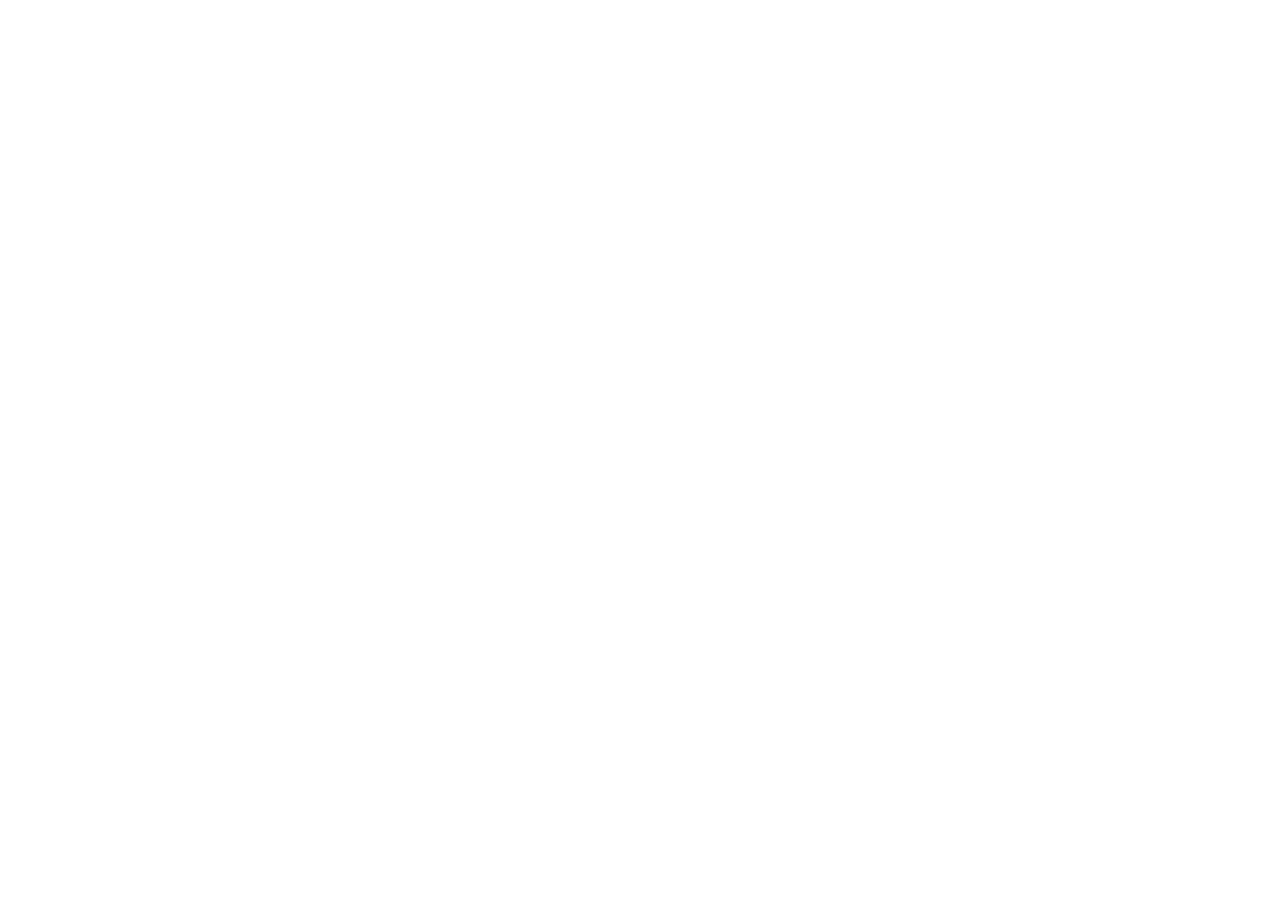
==== pages/competences.html @ e19094a7 "first commit" ====
<!DOCTYPE html>
<html lang="fr">
<head>
    <meta charset="UTF-8">
    <meta name="viewport" content="width=device-width, initial-scale=1.0">
    <link rel="stylesheet" href="../assets/css/style.css">
    <!-- link font awesome -->
    <link rel="stylesheet" href="https://cdnjs.cloudflare.com/ajax/libs/font-awesome/6.5.2/css/all.min.css">
    <title>Compétences - Portfolio</title>
</head>
<body>
    <main>
    </main>
</body>
</html>
---- assets/css/style.css ----
@import url("https://fonts.googleapis.com/css2?family=Source+Code+Pro:ital,wght@0,200..900;1,200..900&display=swap");

:root {
  --black: #000;
  --white: #fff;
  --darkbordeau: #85182a;
  --lightbordeau: #db5e6f;
  --verylightbordeau: #da1e3767;
  --lightgrey: #e1e1e1;
}

/**************general**************/

* {
  margin: 0;
  padding: 0;
}

body {
  font-family: "Source Code Pro", monospace;
  display: grid;
  grid-template-columns: 3;
  grid-template-rows: 3;
  gap: 40px;
  max-width: 1200px;
  margin: auto;
}

li {
  list-style-type: none;
}

a {
  text-decoration: none;
}

/**************general**************/

/**************navbar JULIETTE**************/

/**************navbar JULIETTE**************/

/**************acceuil JULIETTE**************/

/**************acceuil JULIETTE**************/



/**************contact SOUMAYA**************/

/**************contact SOUMAYA**************/



/**************competences REBECCA**************/

/**************competences REBECCA**************/




/**************projets SIHEM**************/

/**************projets SIHEM**************/

/**************footer SIHEM**************/

/**************footer SIHEM**************/
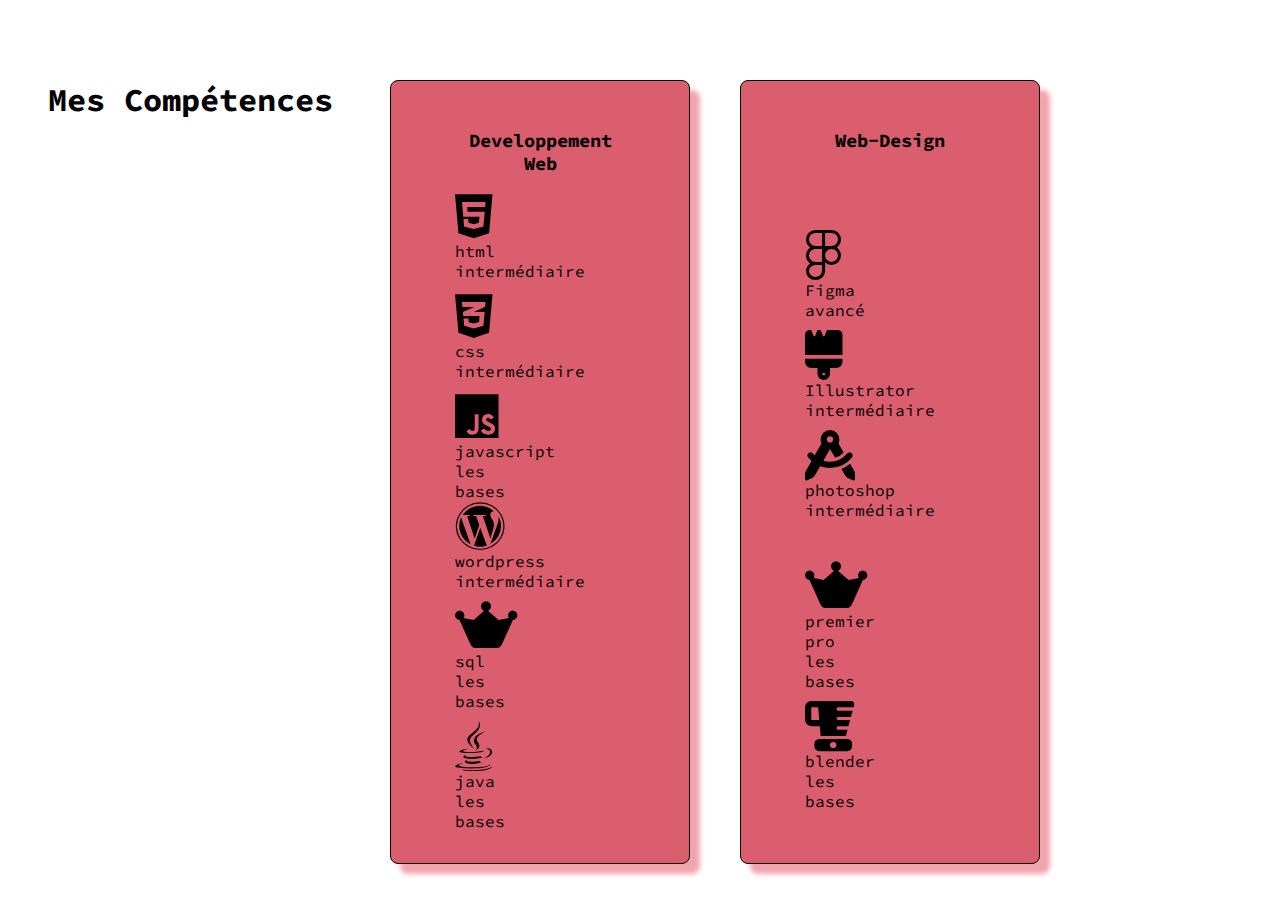
==== commit 93c554c4: "maj html css" ====
--- a/pages/competences.html
+++ b/pages/competences.html
@@ -1,15 +1,97 @@
 <!DOCTYPE html>
 <html lang="fr">
-<head>
-    <meta charset="UTF-8">
-    <meta name="viewport" content="width=device-width, initial-scale=1.0">
-    <link rel="stylesheet" href="../assets/css/style.css">
+  <head>
+    <meta charset="UTF-8" />
+    <meta name="viewport" content="width=device-width, initial-scale=1.0" />
+    <link rel="stylesheet" href="../assets/css/style.css" />
     <!-- link font awesome -->
-    <link rel="stylesheet" href="https://cdnjs.cloudflare.com/ajax/libs/font-awesome/6.5.2/css/all.min.css">
+    <link
+      rel="stylesheet"
+      href="https://cdnjs.cloudflare.com/ajax/libs/font-awesome/6.5.2/css/all.min.css"
+    />
     <title>Compétences - Portfolio</title>
-</head>
-<body>
+  </head>
+  <body>
     <main>
+      <section id="grid_containers_c">
+        <h1 id="titre_competences">Mes Compétences</h1>
+        <div class="dev-container">
+          <!-- CONTAINER DEV WEB -->
+          <h3 id="dev">Developpement Web</h3>
+          <div class="skill1">
+            <!-- CONTAINER 1 -->
+            <div class="data">
+              <i class="fa-brands fa-html5"></i>
+              <p>html</p>
+              <p>intermédiaire</p>
+            </div>
+            <div class="data">
+              <i class="fa-brands fa-css3-alt"></i>
+              <p>css</p>
+              <p>intermédiaire</p>
+            </div>
+            <div class="data">
+              <i class="fa-brands fa-js"></i>
+              <p>javascript</p>
+              <p>les bases</p>
+            </div>
+          </div>
+          <div class="skill2">
+            <!-- CONTAINER 2 -->
+            <div class="data">
+              <i class="fa-brands fa-wordpress"></i>
+              <p>wordpress</p>
+              <p>intermédiaire</p>
+            </div>
+            <div class="data">
+            <i class="fa-brands fa-web-awesome"></i>
+              <p>sql</p>
+              <p>les bases</p>
+            </div>
+            <div class="data">
+              <i class="fa-brands fa-java"></i>
+              <p>java</p>
+              <p>les bases</p>
+            </div>
+          </div>
+        </div>
+        <div class="webdesign-container">
+          <!-- CONTAINER WEB DESIGN -->
+          <h3 id="webdesign">Web-Design</h3>
+          <div class="skill3">
+            <!-- CONTAINER 3 -->
+            <div class="skill">
+              <i class="fa-brands fa-figma"></i>
+              <p>Figma</p>
+              <p>avancé</p>
+            </div>
+            <div class="skill">
+              <i class="fa-solid fa-brush"></i>
+              <p>Illustrator</p>
+              <p>intermédiaire</p>
+            </div>
+            <div class="skill">
+              <i class="fa-solid fa-compass-drafting"></i>
+              <p>photoshop</p>
+              <p>intermédiaire</p>
+            </div>
+          </div>
+          <div class="skill4">
+            <!-- CONTAINER 4 -->
+            <div class="skill">
+              <i class="fa-brands fa-web-awesome"></i>
+              <p>premier pro</p>
+              <p>les bases</p>
+            </div>
+            <div class="skill">
+              <i class="fa-solid fa-blender"></i>
+              <p>blender</p>
+              <p>les bases</p>
+            </div>
+            </div>
+          </div>
+        </div>
+      </section>
     </main>
-</body>
-</html>+  </body>
+</html>
--- a/assets/css/style.css
+++ b/assets/css/style.css
@@ -18,10 +18,6 @@
 
 body {
   font-family: "Source Code Pro", monospace;
-  display: grid;
-  grid-template-columns: 3;
-  grid-template-rows: 3;
-  gap: 40px;
   max-width: 1200px;
   margin: auto;
 }
@@ -44,20 +40,72 @@
 
 /**************acceuil JULIETTE**************/
 
-
-
 /**************contact SOUMAYA**************/
 
 /**************contact SOUMAYA**************/
 
+/**************competences REBECCA**************/
+/* CSS H1 */
 
+#titre_competences {
+  text-align: center;
+}
+
+/* CSS H3 */
+
+#dev,
+#webdesign {
+  padding-bottom: 1rem;
+  padding-top: 1rem;
+  text-align: center;
+}
+
+/* CSS DISPLAY GRID DES CONTAINERS */
+#grid_containers_c {
+  display: grid;
+  grid-template-columns: 300px 300px 300px;
+  grid-template-rows: auto;
+  gap: 50px 50px;
+  margin-top: 5rem;
+}
+/* CSS */
+.dev-container,
+.webdesign-container {
+  background: var(--lightbordeau);
+  display: grid;
+  border: 1px solid black;
+  border-radius: 8px;
+  padding: 2rem 4rem;
+  box-shadow: 10px 10px 5px var(--verylightbordeau);
+}
+
+.skill {
+  border: 1px solid --lightbordeau;
+}
+
+.skill1,
+.skill2 {
+  display: grid;
+  align-content: center;
+  grid-template-columns: 50px;
+  grid-gap: 10px;
+}
+
+.skill3,
+.skill4 {
+  display: grid;
+  align-content: center;
+  grid-template-columns: 50px;
+  grid-gap: 10px;
+}
+
+/* CSS icons */
+.fa-brands,
+.fa-solid {
+  font-size: 50px;
+}
 
 /**************competences REBECCA**************/
-
-/**************competences REBECCA**************/
-
-
-
 
 /**************projets SIHEM**************/
 
@@ -66,4 +114,3 @@
 /**************footer SIHEM**************/
 
 /**************footer SIHEM**************/
-
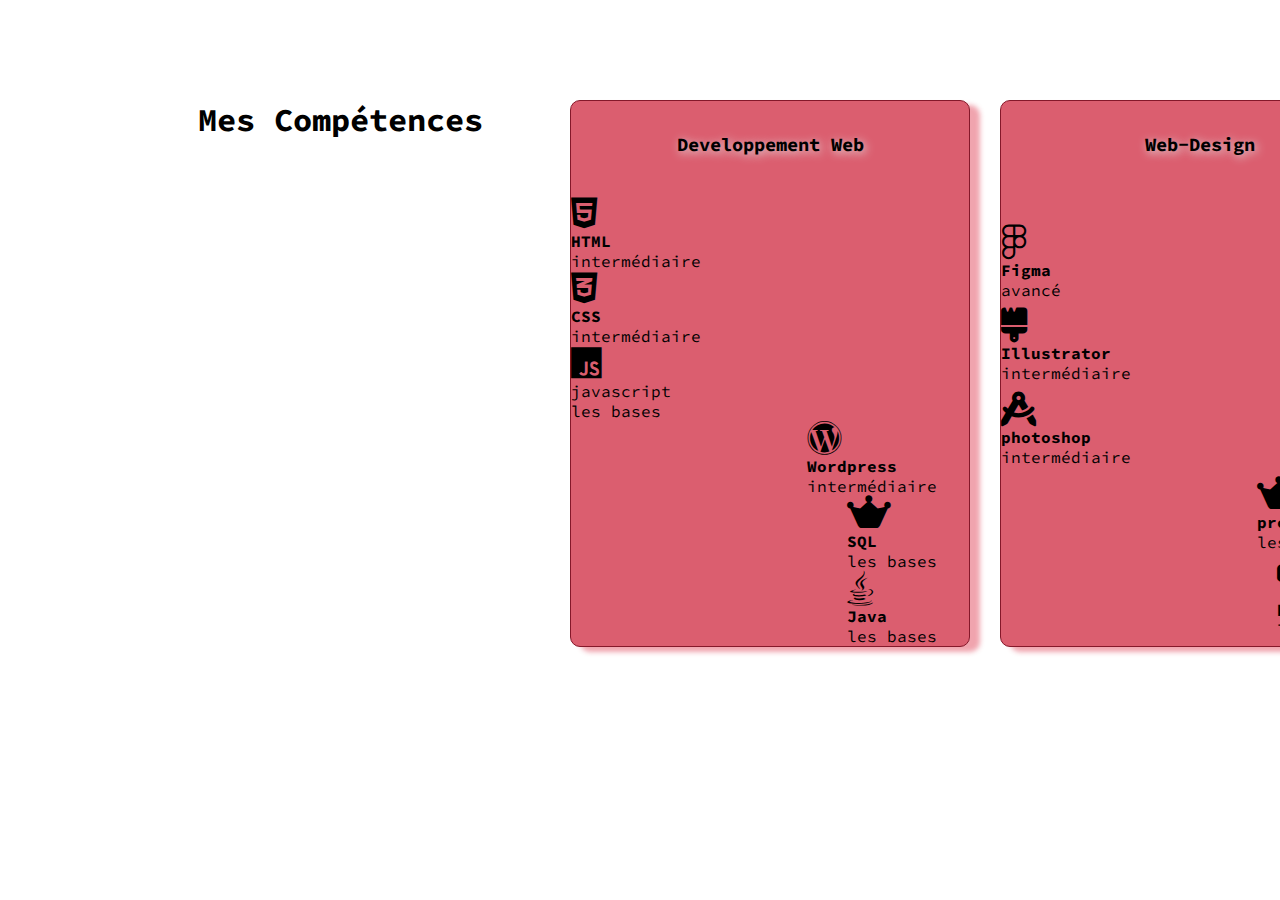
==== commit 33070f5a: "modif css html" ====
--- a/pages/competences.html
+++ b/pages/competences.html
@@ -14,20 +14,20 @@
   <body>
     <main>
       <section id="grid_containers_c">
-        <h1 id="titre_competences">Mes Compétences</h1>
-        <div class="dev-container">
+        <h1 id="titre_cpt">Mes Compétences</h1>
+        <div class="dev-container grid">
           <!-- CONTAINER DEV WEB -->
           <h3 id="dev">Developpement Web</h3>
           <div class="skill1">
             <!-- CONTAINER 1 -->
             <div class="data">
               <i class="fa-brands fa-html5"></i>
-              <p>html</p>
+              <h4>HTML</h4>
               <p>intermédiaire</p>
             </div>
             <div class="data">
               <i class="fa-brands fa-css3-alt"></i>
-              <p>css</p>
+              <h4>CSS</h4>
               <p>intermédiaire</p>
             </div>
             <div class="data">
@@ -40,39 +40,39 @@
             <!-- CONTAINER 2 -->
             <div class="data">
               <i class="fa-brands fa-wordpress"></i>
-              <p>wordpress</p>
+              <h4>Wordpress</h4>
               <p>intermédiaire</p>
             </div>
             <div class="data">
             <i class="fa-brands fa-web-awesome"></i>
-              <p>sql</p>
+              <h4>SQL</h4>
               <p>les bases</p>
             </div>
             <div class="data">
               <i class="fa-brands fa-java"></i>
-              <p>java</p>
+              <h4>Java</h4>
               <p>les bases</p>
             </div>
           </div>
         </div>
-        <div class="webdesign-container">
+        <div class="webdesign-container grid">
+          <h3 id="webdesign">Web-Design</h3>
           <!-- CONTAINER WEB DESIGN -->
-          <h3 id="webdesign">Web-Design</h3>
           <div class="skill3">
             <!-- CONTAINER 3 -->
             <div class="skill">
               <i class="fa-brands fa-figma"></i>
-              <p>Figma</p>
+              <h4>Figma</h4>
               <p>avancé</p>
             </div>
             <div class="skill">
               <i class="fa-solid fa-brush"></i>
-              <p>Illustrator</p>
+              <h4>Illustrator</h4>
               <p>intermédiaire</p>
             </div>
             <div class="skill">
               <i class="fa-solid fa-compass-drafting"></i>
-              <p>photoshop</p>
+              <h4>photoshop</h4>
               <p>intermédiaire</p>
             </div>
           </div>
@@ -80,12 +80,12 @@
             <!-- CONTAINER 4 -->
             <div class="skill">
               <i class="fa-brands fa-web-awesome"></i>
-              <p>premier pro</p>
+              <h4>premier pro</h4>
               <p>les bases</p>
             </div>
             <div class="skill">
               <i class="fa-solid fa-blender"></i>
-              <p>blender</p>
+              <h4>blender</h4>
               <p>les bases</p>
             </div>
             </div>
--- a/assets/css/style.css
+++ b/assets/css/style.css
@@ -46,63 +46,64 @@
 
 /**************competences REBECCA**************/
 /* CSS H1 */
-
-#titre_competences {
+#titre_cpt {
   text-align: center;
+  margin-bottom: 20px;
 }
-
-/* CSS H3 */
 
 #dev,
 #webdesign {
-  padding-bottom: 1rem;
-  padding-top: 1rem;
-  text-align: center;
+  display: flex;
+  justify-content: center;
+  margin-top: 2rem;
+  text-shadow: 2px 2px 10px var(--lightgrey);
 }
 
-/* CSS DISPLAY GRID DES CONTAINERS */
+/* paramétrage border */
+.dev-container,
+.webdesign-container {
+  border: 1px solid var(--darkbordeau);
+  border-radius: 10px;
+  box-shadow: 10px 5px 5px var(--verylightbordeau);
+  background: var(--lightbordeau);
+}
+
 #grid_containers_c {
   display: grid;
-  grid-template-columns: 300px 300px 300px;
+  grid-template-columns: repeat(4, 400px);
   grid-template-rows: auto;
-  gap: 50px 50px;
-  margin-top: 5rem;
-}
-/* CSS */
-.dev-container,
-.webdesign-container {
-  background: var(--lightbordeau);
-  display: grid;
-  border: 1px solid black;
-  border-radius: 8px;
-  padding: 2rem 4rem;
-  box-shadow: 10px 10px 5px var(--verylightbordeau);
+  grid-gap: 30px;
+  justify-content: space-around;
+  align-content: center;
+  padding: 100px;
 }
 
-.skill {
-  border: 1px solid --lightbordeau;
+/* parametrage icons */
+
+.fa-brands,
+.fa-solid {
+  font-size: 35px;
+}
+.grid {
+  display: grid;
 }
 
+/* grid bloc competences */
 .skill1,
-.skill2 {
+.skill3 {
   display: grid;
-  align-content: center;
-  grid-template-columns: 50px;
-  grid-gap: 10px;
+  justify-items: start;
+  justify-content: ;
+  align-items: center;
+  margin-top: 40px;
 }
 
-.skill3,
+.skill2,
 .skill4 {
   display: grid;
-  align-content: center;
-  grid-template-columns: 50px;
-  grid-gap: 10px;
-}
-
-/* CSS icons */
-.fa-brands,
-.fa-solid {
-  font-size: 50px;
+  justify-items: end;
+  align-items: center;
+  margin-right: 2rem;
 }
 
 /**************competences REBECCA**************/
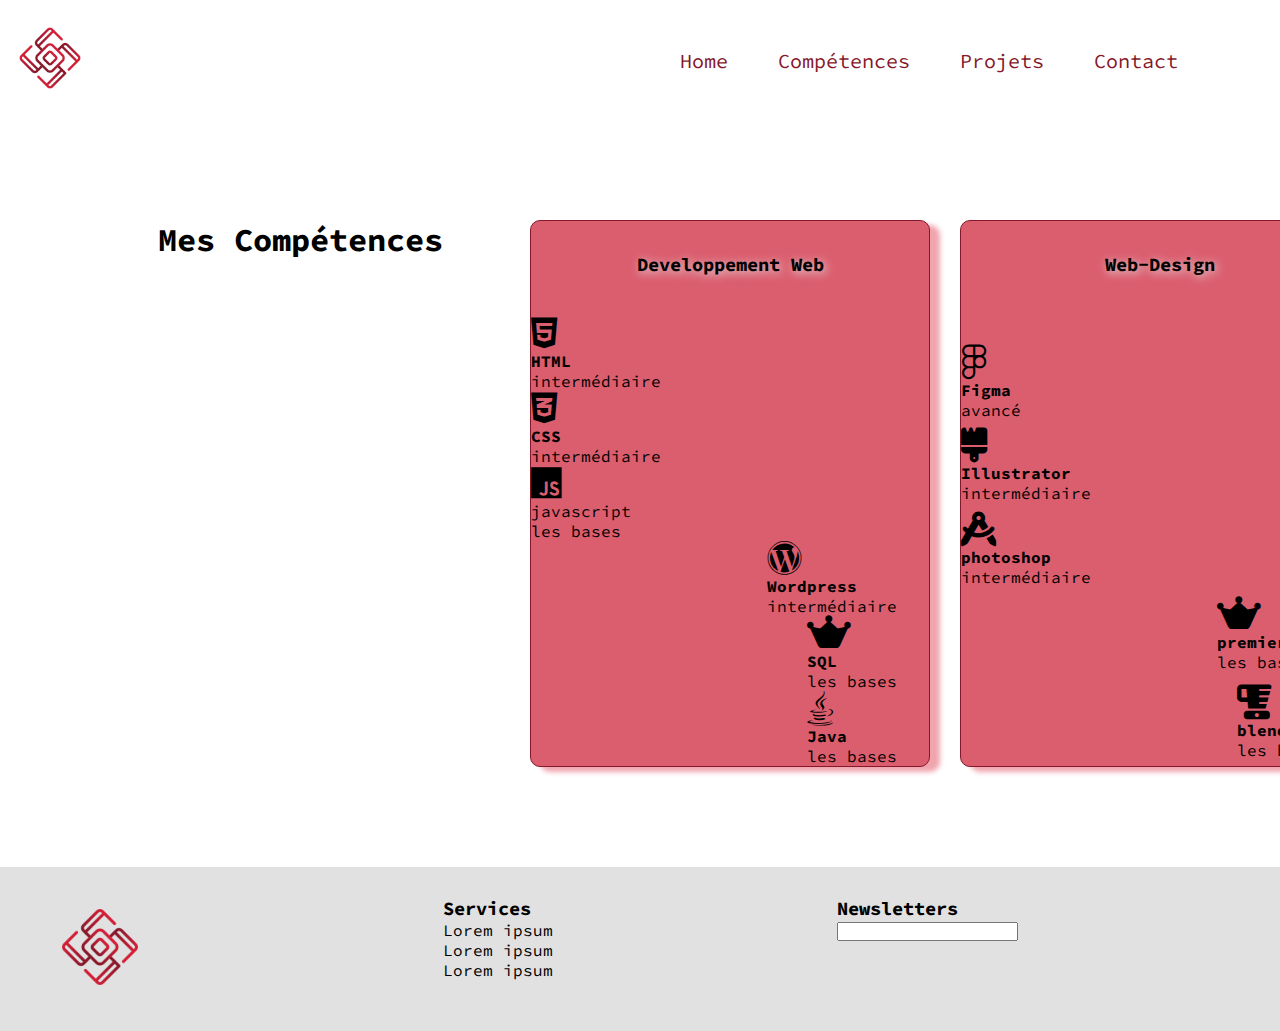
==== commit 4fa127f2: "adjustement" ====
--- a/pages/competences.html
+++ b/pages/competences.html
@@ -1,97 +1,134 @@
 <!DOCTYPE html>
 <html lang="fr">
-  <head>
-    <meta charset="UTF-8" />
-    <meta name="viewport" content="width=device-width, initial-scale=1.0" />
-    <link rel="stylesheet" href="../assets/css/style.css" />
-    <!-- link font awesome -->
-    <link
-      rel="stylesheet"
-      href="https://cdnjs.cloudflare.com/ajax/libs/font-awesome/6.5.2/css/all.min.css"
-    />
-    <title>Compétences - Portfolio</title>
-  </head>
-  <body>
-    <main>
-      <section id="grid_containers_c">
-        <h1 id="titre_cpt">Mes Compétences</h1>
-        <div class="dev-container grid">
-          <!-- CONTAINER DEV WEB -->
-          <h3 id="dev">Developpement Web</h3>
-          <div class="skill1">
-            <!-- CONTAINER 1 -->
-            <div class="data">
-              <i class="fa-brands fa-html5"></i>
-              <h4>HTML</h4>
-              <p>intermédiaire</p>
-            </div>
-            <div class="data">
-              <i class="fa-brands fa-css3-alt"></i>
-              <h4>CSS</h4>
-              <p>intermédiaire</p>
-            </div>
-            <div class="data">
-              <i class="fa-brands fa-js"></i>
-              <p>javascript</p>
-              <p>les bases</p>
-            </div>
+
+<head>
+  <meta charset="UTF-8" />
+  <meta name="viewport" content="width=device-width, initial-scale=1.0" />
+  <link rel="stylesheet" href="../assets/css/style.css" />
+  <!-- link font awesome -->
+  <link rel="stylesheet" href="https://cdnjs.cloudflare.com/ajax/libs/font-awesome/6.5.2/css/all.min.css" />
+  <title>Compétences - Portfolio</title>
+</head>
+
+<body>
+  <header>
+    <nav class="accueil-navbar">
+      <div class="accueil-logo">
+        <a href="index.html"><img src="../assets/images/logo-portfolio-grp.png" alt="logo"></a>
+      </div>
+      <div class="accueil-lien">
+        <a href="../index.html">Home</a>
+        <a href="./competences.html">Compétences</a>
+        <a href="./projets.html">Projets</a>
+        <a href="./contact.html">Contact</a>
+      </div>
+    </nav>
+  </header>
+  <main>
+    <section id="grid_containers_c">
+      <h1 id="titre_cpt">Mes Compétences</h1>
+      <div class="dev-container grid">
+        <!-- CONTAINER DEV WEB -->
+        <h3 id="dev">Developpement Web</h3>
+        <div class="skill1">
+          <!-- CONTAINER 1 -->
+          <div class="data">
+            <i class="fa-brands fa-html5 icon-competences"></i>
+            <h4>HTML</h4>
+            <p>intermédiaire</p>
           </div>
-          <div class="skill2">
-            <!-- CONTAINER 2 -->
-            <div class="data">
-              <i class="fa-brands fa-wordpress"></i>
-              <h4>Wordpress</h4>
-              <p>intermédiaire</p>
-            </div>
-            <div class="data">
-            <i class="fa-brands fa-web-awesome"></i>
-              <h4>SQL</h4>
-              <p>les bases</p>
-            </div>
-            <div class="data">
-              <i class="fa-brands fa-java"></i>
-              <h4>Java</h4>
-              <p>les bases</p>
-            </div>
+          <div class="data">
+            <i class="fa-brands fa-css3-alt icon-competences"></i>
+            <h4>CSS</h4>
+            <p>intermédiaire</p>
+          </div>
+          <div class="data">
+            <i class="fa-brands fa-js icon-competences"></i>
+            <p>javascript</p>
+            <p>les bases</p>
           </div>
         </div>
-        <div class="webdesign-container grid">
-          <h3 id="webdesign">Web-Design</h3>
-          <!-- CONTAINER WEB DESIGN -->
-          <div class="skill3">
-            <!-- CONTAINER 3 -->
-            <div class="skill">
-              <i class="fa-brands fa-figma"></i>
-              <h4>Figma</h4>
-              <p>avancé</p>
-            </div>
-            <div class="skill">
-              <i class="fa-solid fa-brush"></i>
-              <h4>Illustrator</h4>
-              <p>intermédiaire</p>
-            </div>
-            <div class="skill">
-              <i class="fa-solid fa-compass-drafting"></i>
-              <h4>photoshop</h4>
-              <p>intermédiaire</p>
-            </div>
+        <div class="skill2">
+          <!-- CONTAINER 2 -->
+          <div class="data">
+            <i class="fa-brands fa-wordpress icon-competences"></i>
+            <h4>Wordpress</h4>
+            <p>intermédiaire</p>
           </div>
-          <div class="skill4">
-            <!-- CONTAINER 4 -->
-            <div class="skill">
-              <i class="fa-brands fa-web-awesome"></i>
-              <h4>premier pro</h4>
-              <p>les bases</p>
-            </div>
-            <div class="skill">
-              <i class="fa-solid fa-blender"></i>
-              <h4>blender</h4>
-              <p>les bases</p>
-            </div>
-            </div>
+          <div class="data">
+            <i class="fa-brands fa-web-awesome icon-competences"></i>
+            <h4>SQL</h4>
+            <p>les bases</p>
+          </div>
+          <div class="data">
+            <i class="fa-brands fa-java icon-competences"></i>
+            <h4>Java</h4>
+            <p>les bases</p>
           </div>
         </div>
-      </section>
-    </main>
-  </body>
-</html>
+      </div>
+      <div class="webdesign-container grid">
+        <h3 id="webdesign">Web-Design</h3>
+        <!-- CONTAINER WEB DESIGN -->
+        <div class="skill3">
+          <!-- CONTAINER 3 -->
+          <div class="skill">
+            <i class="fa-brands fa-figma icon-competences"></i>
+            <h4>Figma</h4>
+            <p>avancé</p>
+          </div>
+          <div class="skill">
+            <i class="fa-solid fa-brush icon-competences"></i>
+            <h4>Illustrator</h4>
+            <p>intermédiaire</p>
+          </div>
+          <div class="skill">
+            <i class="fa-solid fa-compass-drafting icon-competences"></i>
+            <h4>photoshop</h4>
+            <p>intermédiaire</p>
+          </div>
+        </div>
+        <div class="skill4">
+          <!-- CONTAINER 4 -->
+          <div class="skill">
+            <i class="fa-brands fa-web-awesome icon-competences"></i>
+            <h4>premier pro</h4>
+            <p>les bases</p>
+          </div>
+          <div class="skill">
+            <i class="fa-solid fa-blender icon-competences"></i>
+            <h4>blender</h4>
+            <p>les bases</p>
+          </div>
+        </div>
+      </div>
+      </div>
+    </section>
+  </main>
+  <footer>
+    <section class="footer-container">
+      <div class="footer">
+        <div class="logo-footer">
+          <img src="../assets/images/logo-portfolio-grp.png" alt="logo">
+        </div>
+        <div class="services">
+          <h3>Services</h3>
+          <ul>
+            <li>Lorem ipsum</li>
+            <li>Lorem ipsum</li>
+            <li>Lorem ipsum</li>
+          </ul>
+        </div>
+        <div class="news">
+          <h3>Newsletters</h3>
+          <input type="text">
+        </div>
+      </div>
+    </section>
+    <div class="copyright">
+
+    </div>
+  </footer>
+</body>
+
+</html>--- a/assets/css/style.css
+++ b/assets/css/style.css
@@ -7,6 +7,7 @@
   --lightbordeau: #db5e6f;
   --verylightbordeau: #da1e3767;
   --lightgrey: #e1e1e1;
+  --darkgrey: #7a7a7a;
 }
 
 /**************general**************/
@@ -18,7 +19,6 @@
 
 body {
   font-family: "Source Code Pro", monospace;
-  max-width: 1200px;
   margin: auto;
 }
 
@@ -33,15 +33,201 @@
 /**************general**************/
 
 /**************navbar JULIETTE**************/
-
+.accueil-navbar {
+  display: grid;
+  grid-template-columns: 100px 550px 550px;
+  grid-template-rows: 100px;
+  grid-template-areas: "accueil-logo accueil-logo accueil-lien";
+  padding: 10px;
+  align-items: center;
+}
+.accueil-lien {
+  grid-area: accueil-lien;
+}
+.accueil-lien a {
+  color: var(--darkbordeau);
+  padding: 20px;
+  font-size: 20px;
+}
+.accueil-logo {
+  grid-area: accueil-logo;
+}
+.accueil-logo img {
+  max-width: 80px;
+  max-height: 80px;
+}
 /**************navbar JULIETTE**************/
 
 /**************acceuil JULIETTE**************/
-
+.accueil-presentation {
+  display: grid;
+  grid-template-columns: 400px 500px 400px;
+  grid-template-rows: 500px;
+  grid-template-areas: "accueil-nom accueil-photo accueil-icone-contact";
+  align-items: center;
+}
+
+.accueil-nom {
+  grid-area: accueil-nom;
+}
+.accueil-photo {
+  grid-area: accueil-photo;
+}
+.accueil-photo img {
+  max-width: 500px;
+  max-height: 500px;
+}
+.accueil-icone-contact {
+  grid-area: accueil-icone-contact;
+}
+.accueil-icone-contact li {
+  font-family: "Source Code Pro", monospace;
+}
+.icon-header {
+  margin-right: 10px;
+}
+.accueil-nom h1 {
+  font-size: 5em;
+  text-align: center;
+}
+.accueil-biographie h3 {
+  text-align: center;
+  font-size: 150%;
+  margin: 20px;
+}
 /**************acceuil JULIETTE**************/
 
 /**************contact SOUMAYA**************/
-
+.contact-container {
+  display: grid;
+  grid-template-areas:
+    "esp1 contact-form"
+    "contact-info contact-form"
+    "esp2 contact-form";
+  grid-template-columns: 1fr 2fr;
+  grid-template-rows: 30px auto 30px;
+  margin: 50px auto;
+  background-color: #fff;
+  border-radius: 30px;
+  max-width: 900px;
+  overflow: hidden;
+  padding: 80px 40px;
+  background-color: var(--verylightbordeau);
+}
+
+.contact-info {
+  grid-area: contact-info;
+  background-color: var(--darkbordeau);
+  color: #fff;
+  padding: 30px 40px 22px 40px;
+  z-index: 99;
+  box-shadow: 0 4px 8px rgba(0, 0, 0, 0.5);
+}
+
+.info-item {
+  display: flex;
+  align-items: center;
+  margin-bottom: 10px;
+  padding-top: 15px;
+}
+
+.info-item i {
+  font-size: 28px;
+}
+
+.icon {
+  margin-right: 10px;
+}
+
+.contact-info h2 {
+  margin-top: 0;
+  font-size: 24px;
+  margin-bottom: 20px;
+}
+
+.contact-info p,
+.contact-info a {
+  margin: 10px 0;
+  font-size: 18px;
+  font-weight: 200;
+}
+
+.contact-info a {
+  color: #fff;
+  text-decoration: none;
+}
+
+.esp1 {
+  grid-area: esp1;
+}
+
+.esp2 {
+  grid-area: esp2;
+}
+
+.contact-form {
+  grid-area: contact-form;
+  background-color: var(--white);
+  padding: 40px;
+  box-shadow: 0 4px 8px rgba(0, 0, 0, 0.5);
+  margin-left: -170px;
+  padding-left: 200px;
+  width: 500px;
+  height: 335px;
+}
+
+.contact-form h2 {
+  margin-top: 0;
+  font-size: 24px;
+  margin-bottom: 10px;
+}
+
+.contact-form p {
+  font-size: 16px;
+  margin-bottom: 20px;
+  color: #7a7a7a;
+}
+
+.contact-form input,
+.contact-form textarea {
+  font-family: "Source Code Pro", monospace;
+  width: calc(90% - 20px);
+  padding: 10px;
+  margin-bottom: 20px;
+  border: 1px solid var(--lightgrey);
+  border-radius: 5px;
+  font-size: 16px;
+}
+
+/* espace avant le formulaire */
+.contact-form h2,
+.contact-form input,
+.contact-form textarea,
+.contact-form button {
+  margin-left: 20px;
+  margin-top: 5px;
+}
+
+.contact-form input:focus,
+.contact-form textarea:focus {
+  outline: none;
+  border-color: var(--lightbordeau);
+}
+
+.contact-form button {
+  background-color: var(--darkbordeau);
+  color: var(--white);
+  padding: 15px;
+  border: none;
+  border-radius: 10px;
+  cursor: pointer;
+  font-size: 18px;
+  width: 40%;
+}
+
+.contact-form button:hover {
+  background-color: var(--lightbordeau);
+}
 /**************contact SOUMAYA**************/
 
 /**************competences REBECCA**************/
@@ -80,8 +266,7 @@
 
 /* parametrage icons */
 
-.fa-brands,
-.fa-solid {
+.icon-competences {
   font-size: 35px;
 }
 .grid {
@@ -93,7 +278,7 @@
 .skill3 {
   display: grid;
   justify-items: start;
-  justify-content: ;
+
   align-items: center;
   margin-top: 40px;
 }
@@ -110,8 +295,120 @@
 
 /**************projets SIHEM**************/
 
+.projects {
+  display: grid;
+  justify-content: space-around;
+  gap: 30px 0px;
+  margin: 50px 0;
+  grid-template-areas:
+    "projet1 projet2 projet3"
+    "projet4 projet5 projet6";
+}
+.projet1 {
+  grid-area: projet1;
+}
+.projet2 {
+  grid-area: projet2;
+}
+.projet3 {
+  grid-area: projet3;
+}
+.projet4 {
+  grid-area: projet4;
+}
+.projet5 {
+  grid-area: projet5;
+}
+.projet6 {
+  grid-area: projet6;
+}
+
+.cards-projects {
+  width: 400px;
+  margin: 20px;
+}
+
+.cards-projects img {
+  border-radius: 10px;
+  width: 100%;
+  height: 250px;
+  object-fit: cover;
+  object-position: top;
+}
+
+.cards-projects button {
+  border: none;
+  padding: 10px 35px;
+  border-radius: 10px;
+  background-color: var(--darkbordeau);
+  color: var(--white);
+  font-size: 16px;
+  cursor: pointer;
+}
+
+.cards-projects button:hover {
+  background-color: var(--black);
+}
+
+.light-desc {
+  color: var(--darkgrey);
+  margin-top: 10px;
+}
+
+.desc-projects h3 {
+  color: var(--darkbordeau);
+  margin: 10px 0;
+}
+
+.description-p {
+  margin: 20px 0;
+}
+
+.desc-projects hr {
+  border: none;
+  width: 150px;
+  background-color: var(--darkgrey);
+  height: 2px;
+  border-radius: 10px;
+}
+
+.cards-projects .icon-projects {
+  margin-left: 14px;
+}
+
 /**************projets SIHEM**************/
 
 /**************footer SIHEM**************/
 
+footer {
+  background-color: var(--lightgrey);
+}
+
+.logo-footer img {
+  width: 100px;
+}
+
+.footer {
+  display: grid;
+  grid-template-columns: 1fr 1fr 1fr;
+  grid-template-rows: 1fr;
+  grid-auto-rows: 1fr;
+  gap: 0px 0px;
+  grid-auto-flow: row;
+  grid-template-areas: "logo-footer services news";
+  padding: 30px 50px;
+}
+
+.logo-footer {
+  grid-area: logo-footer;
+}
+
+.services {
+  grid-area: services;
+}
+
+.news {
+  grid-area: news;
+}
+
 /**************footer SIHEM**************/
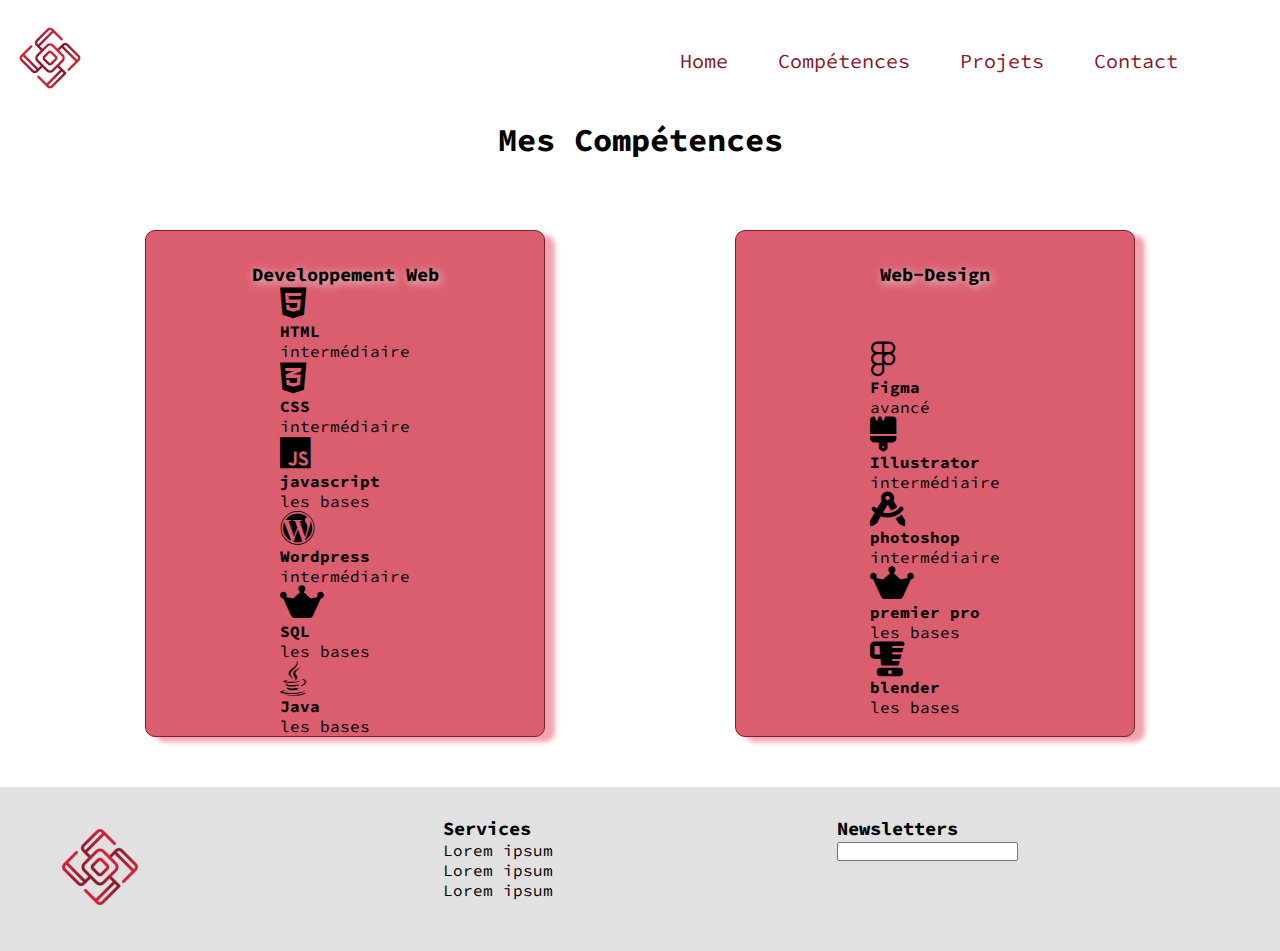
==== commit 099c0300: "adjust rebecca" ====
--- a/pages/competences.html
+++ b/pages/competences.html
@@ -25,8 +25,8 @@
     </nav>
   </header>
   <main>
+    <h1 id="titre_cpt">Mes Compétences</h1>
     <section id="grid_containers_c">
-      <h1 id="titre_cpt">Mes Compétences</h1>
       <div class="dev-container grid">
         <!-- CONTAINER DEV WEB -->
         <h3 id="dev">Developpement Web</h3>
@@ -44,12 +44,9 @@
           </div>
           <div class="data">
             <i class="fa-brands fa-js icon-competences"></i>
-            <p>javascript</p>
+            <h4>javascript</h4>
             <p>les bases</p>
           </div>
-        </div>
-        <div class="skill2">
-          <!-- CONTAINER 2 -->
           <div class="data">
             <i class="fa-brands fa-wordpress icon-competences"></i>
             <h4>Wordpress</h4>
@@ -87,9 +84,6 @@
             <h4>photoshop</h4>
             <p>intermédiaire</p>
           </div>
-        </div>
-        <div class="skill4">
-          <!-- CONTAINER 4 -->
           <div class="skill">
             <i class="fa-brands fa-web-awesome icon-competences"></i>
             <h4>premier pro</h4>
@@ -101,7 +95,6 @@
             <p>les bases</p>
           </div>
         </div>
-      </div>
       </div>
     </section>
   </main>
--- a/assets/css/style.css
+++ b/assets/css/style.css
@@ -231,7 +231,6 @@
 /**************contact SOUMAYA**************/
 
 /**************competences REBECCA**************/
-/* CSS H1 */
 #titre_cpt {
   text-align: center;
   margin-bottom: 20px;
@@ -245,51 +244,69 @@
   text-shadow: 2px 2px 10px var(--lightgrey);
 }
 
-/* paramétrage border */
+#dev:hover,
+#webdesign:hover {
+  display: flex;
+  justify-content: center;
+  margin-top: 2rem;
+  text-shadow: 2px 2px 10px var(--verylightbordeau);
+}
+
+/* paramÃ©trage border */
 .dev-container,
 .webdesign-container {
   border: 1px solid var(--darkbordeau);
   border-radius: 10px;
   box-shadow: 10px 5px 5px var(--verylightbordeau);
   background: var(--lightbordeau);
-}
+  transition: background 0.5s ease, text-shadow 0.5s ease;
+}
+
+.dev-container:hover,
+.webdesign-container:hover {
+  background: var(--white);
+  text-shadow: 2px 2px 10px var(--verylightbordeau);
+}
+
+/* parametrage container grid */
 
 #grid_containers_c {
   display: grid;
-  grid-template-columns: repeat(4, 400px);
-  grid-template-rows: auto;
-  grid-gap: 30px;
+  grid-template-columns: repeat(2, 400px);
   justify-content: space-around;
   align-content: center;
-  padding: 100px;
+  padding: 50px;
+}
+
+.grid {
+  display: grid;
 }
 
 /* parametrage icons */
 
 .icon-competences {
   font-size: 35px;
-}
-.grid {
-  display: grid;
 }
 
 /* grid bloc competences */
 .skill1,
 .skill3 {
   display: grid;
+  justify-content: space-evenly;
+  align-content: center;
   justify-items: start;
-
   align-items: center;
-  margin-top: 40px;
 }
 
 .skill2,
 .skill4 {
   display: grid;
+  justify-content: flex-end;
   justify-items: end;
   align-items: center;
-  margin-right: 2rem;
-}
+  margin: 1rem 4rem 1rem;
+}
+
 
 /**************competences REBECCA**************/
 
